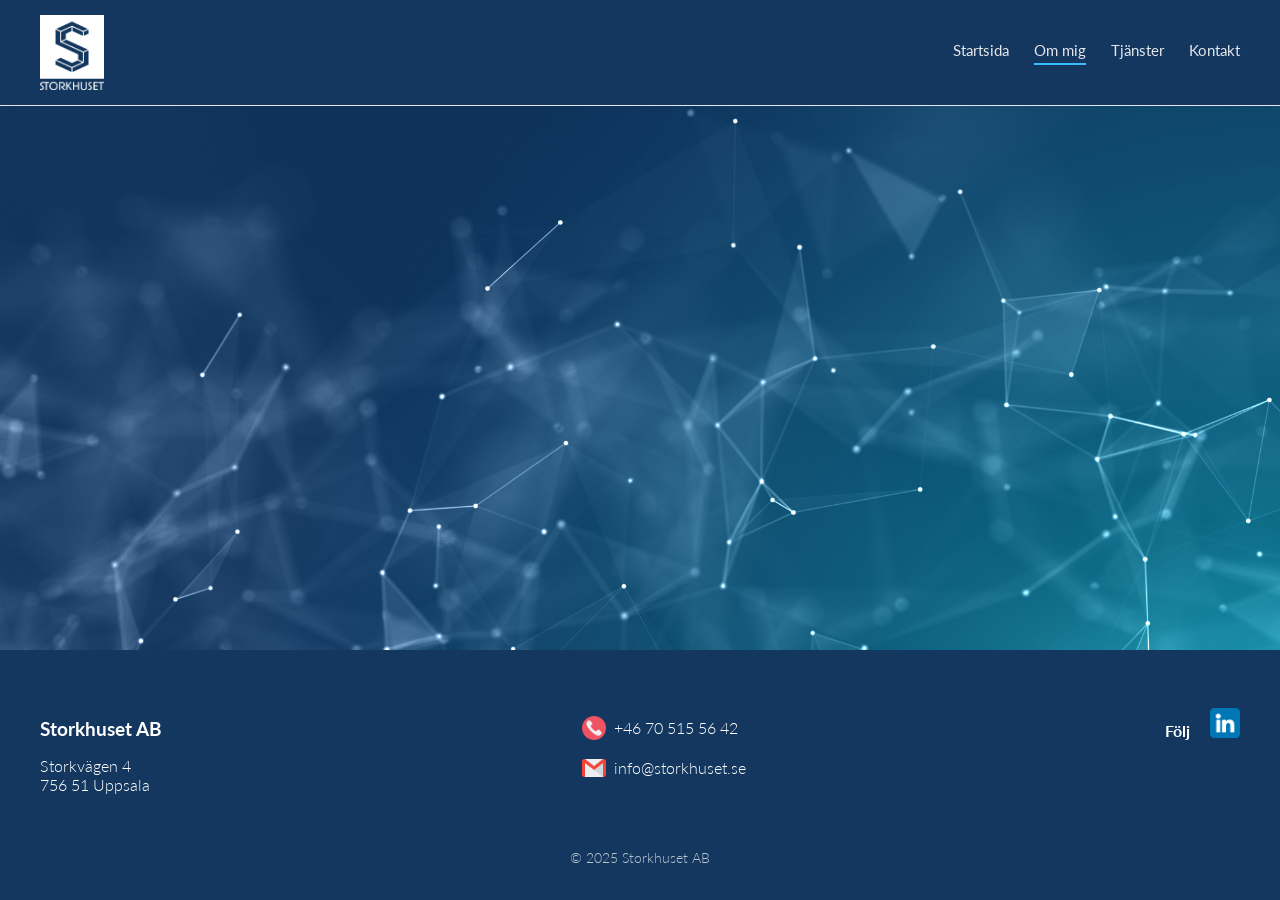
==== about.html @ 8597b48b "styling" ====
<!DOCTYPE html>
<html lang="sv">

<head>
  <link href="https://fonts.googleapis.com/css2?family=Lato:wght@300;400;700&family=Playfair+Display:wght@400;700&display=swap" rel="stylesheet">
<link rel="icon" type="image/png" href="img/logga.png">
  <meta charset="UTF-8">
  <meta name="viewport" content="width=device-width, initial-scale=1.0">
  <title>Storkhuset</title>
  <link rel="stylesheet" href="style.css">
</head>

<body>

<header class="site-header">
  <div class="header-inner">

    <div class="logo-area">
      <img src="img/logga.png" alt="Logga" class="logga">
    </div>

    <nav class="main-nav">
      <a href="index.html" class="nav-box">Startsida</a>
      <a href="about.html" class="nav-box active">Om mig</a>
      <a href="tjänster.html" class="nav-box">Tjänster</a>
      <a href="kontakt.html"  class="nav-box">Kontakt</a>
    </nav>

  </div>
</header>

<main>

</main>

<footer class="site-footer">

    <div class="footer-inner">
  
      <div class="footer-col">
        <h3>Storkhuset AB</h3>
        <p>
          Storkvägen 4<br>
          756 51 Uppsala
        </p>
      </div>
  
      <div class="footer-col">
        <p class="contact-item">
         <img src="img/phone-call.png" alt="phone" class="icon"> 
         +46 70 515 56 42
        </p>
        <p class="contact-item">
        <img src="img/gmail.png" alt="mail" class="icon">
        info@storkhuset.se
      </p>
      </div>

      <div class="footer-col">
        <div class="follow-row">
          <h4>Följ</h4>
          <a href="https://www.linkedin.com">
            <img src="img/linkedin.png" alt="LinkedIn" class="icon">
          </a>
        </div>
      </div>
  
    </div>
  
    <p class="footer-copy">© 2025 Storkhuset AB</p>
  
  </footer>
</body>


</html>
---- style.css ----
html, body {
  height: 100%;
  margin: 0;
  
}

body {
  display: flex;
  flex-direction: column;
  font-family: 'Lato', sans-serif;
  font-weight: 300;
  
}

main {
  flex: 1;
  background-image: url("img/background.png");
  background-size: cover;      
  background-position: center; 
}

.intro {
  display: flex;
  gap: 50px; 
  padding: 50px;
  flex-wrap: wrap;
  border-bottom: 1px solid white;
}

.name-card, .company-card {
  background-color: #f0f0f0; 
  padding: 20px;
  border-radius: 8px;
  flex: 1; 
  min-width: 300px; 
  font-family: 'Playfair Display', serif;
  font-weight: 400; /* elegant men inte för tjock */
}

.name-card h1
,
.company-card h1 {
  font-size: 36px;
  margin: 0 0 10px 0;
  border-bottom: 2px solid #225d81;
  display: inline-block;
  color:  #225d81;
  font-family: 'Playfair Display', serif;
  font-weight: 400; /* elegant men inte för tjock */
}

.name-card h2
,
.company-card  h2 {
  font-family: 'Playfair Display', serif;
  font-size: 20px;
  margin-bottom: 15px; 
  color: #13375f;    
  font-weight: 400; /* elegant men inte för tjock */
}

.name-card2 .divider {
  display: inline-block;
  width: 2px;                /* tjocklek på linjen */
  height: 70px;              /* höjd på linjen */
  background-color: #225d81; /* färg på linjen */
}
.name-card2  {
  display: flex;
  align-items: center;       /* centrerar vertikalt */
  gap: 15px; 
}
.name-card h3
,
.company-card  h3 {
  font-size: 18px;
  margin-bottom: 15px;   
  font-family: 'Playfair Display', serif;
  font-weight: 400; /* elegant men inte för tjock */    
}

.projects {
  padding: 25px 50px;
}

.projects h2 {
  font-family: 'Playfair Display', serif;
  font-size: 25px;
  color: white;
  margin-bottom: 40px;
  border-left: 5px solid white;
  padding-left: 15px;
}

.project-grid {
  display: grid;
  grid-template-columns: repeat(auto-fit, minmax(250px, 1fr));
  gap: 30px;
}

.project-bubble {
  background-color: #ffffff;
  border-radius: 16px;
  padding: 25px;
  box-shadow: 0 10px 25px rgba(0,0,0,0.08);
  padding-top: 8px;

}

.project-bubble h3 {
  font-family: 'Playfair Display', serif;
  font-size: 20px;
  margin-bottom: 10px;
  color: #13375f;
}

.project-bubble p {
  font-family: 'Lato', sans-serif;
  font-size: 15px;
  color: #333;
  line-height: 1.6;
}

.project-meta {
  font-family: 'Lato', sans-serif;
  font-size: 14px;
  color: #225d81;
  border-top: 1px solid #225d81;
  padding-top: 10px;
  margin-top: auto; /* trycker ner företaget längst ner */
}

.site-header {
  background-color: #13375f;
  color: #ffffff;
  padding: 15px 30px;
  border-bottom: 1px solid #e5e7eb;
}

.header-inner {
  max-width: 1200px;
  margin: 0 auto;
  display: flex;
  justify-content: space-between;
  align-items: center;
}

/* Logga + text */
.logo-area {
  display: flex;
  align-items: center;
  gap: 15px;
}

.logga {
  height: 75px;
  width: auto;
}

.logo-area h1 {
  font-size: 1.4rem;
  margin: 0;
  color: #111827;
}


.site-footer {
  background-color: #13375f;
  color: #ffffff;
  padding: 50px 20px 20px;
}

.footer-inner {
  max-width: 1200px;
  margin: 0 auto;
  display: flex;
  justify-content: space-between;
  gap: 40px;
}

.footer-col h3,
.footer-col h4 {
  margin-bottom: 10px;
}

.footer-social img {
  width: 28px;
}

.footer-copy {
  text-align: center;
  margin-top: 40px;
  font-size: 0.85rem;
  opacity: 0.7;
}

.contact-item {
  display: flex;
  align-items: center;
  gap: 8px;   /* avstånd mellan ikon och text */
  margin-bottom: 8px;
}

.contact-item .icon {
  width: 24px;
  height: 24px;
  object-fit: contain;
}

.follow-row {
  display: flex;
  align-items: center; 
  gap: 20px;           
}
.follow-row .icon {
  width: 30px;  
  height: 30px;
  object-fit: contain;
}
.main-nav {
  display: flex;
  gap: 15px;
}

.main-nav {
  display: flex;
  gap: 25px;
}

.nav-box {
  text-decoration: none;
  color: #e5e7eb;
  font-size: 0.95rem;
  font-weight: 400;
  padding-bottom: 4px;
  border-bottom: 2px solid transparent;
  transition: border-color 0.2s ease, opacity 0.2s ease;
}

/* Hover */
.nav-box:hover {
  opacity: 0.8;
}

/* Aktiv sida */
.nav-box.active {
  border-bottom: 2px solid #38bdf8;
}





@media (max-width: 768px) {
  .header-inner {
    flex-direction: column;
    gap: 15px;
  }
}

.site-header {
  position: sticky;
  top: 0;
  z-index: 1000;
}

.footer-copy{
  color: white;
}
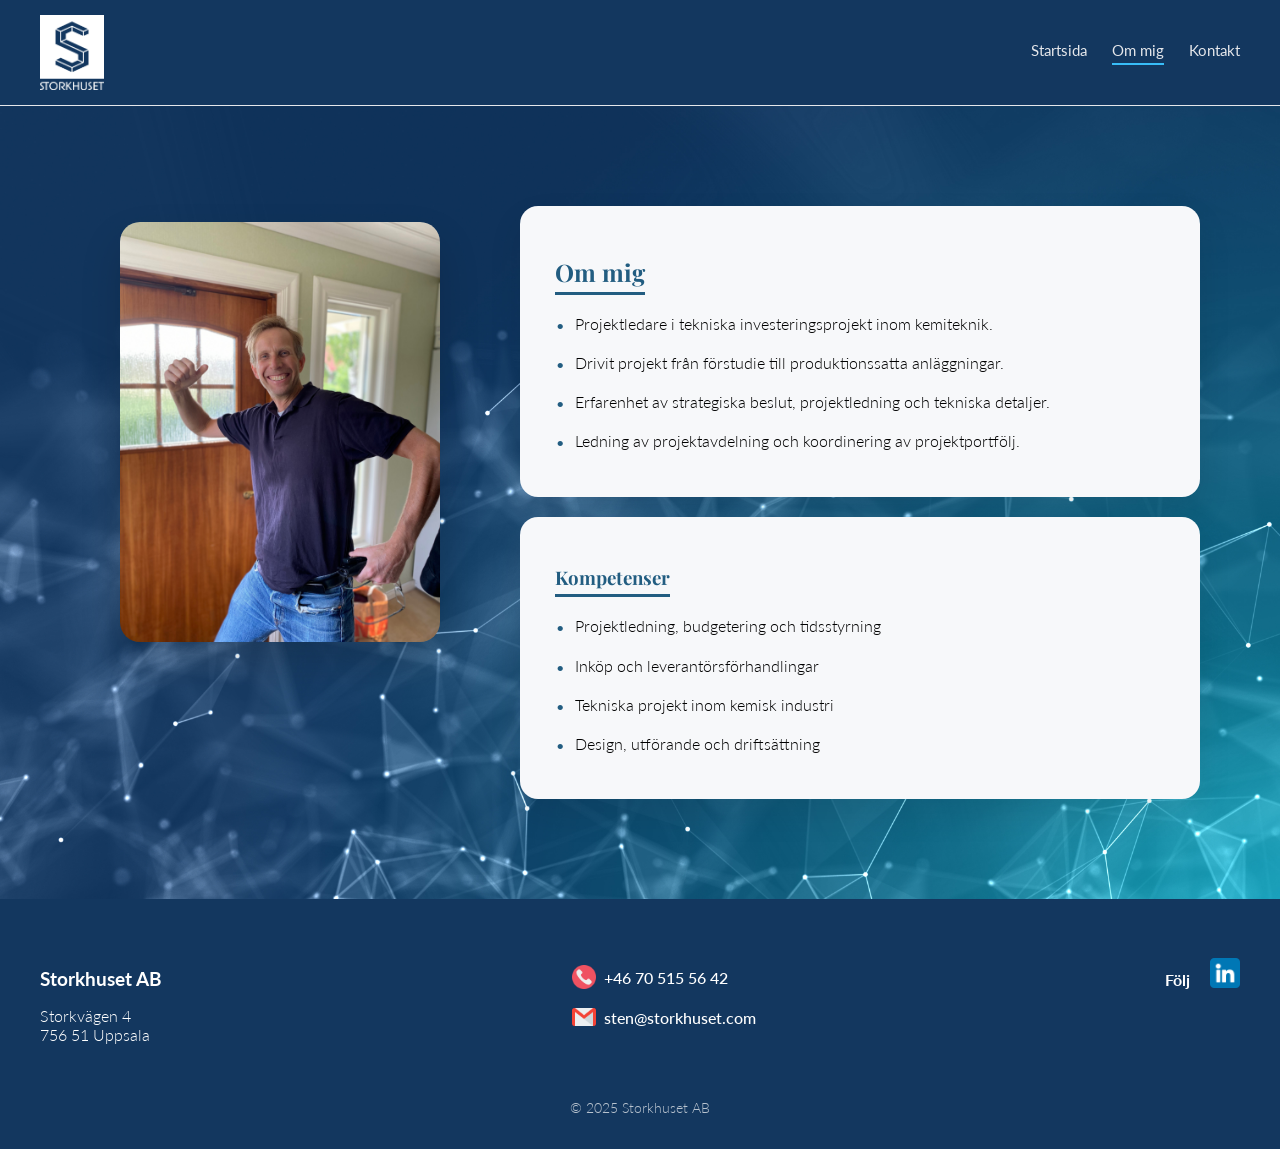
==== commit 73e21f66: "kontakt" ====
--- a/about.html
+++ b/about.html
@@ -3,7 +3,7 @@
 
 <head>
   <link href="https://fonts.googleapis.com/css2?family=Lato:wght@300;400;700&family=Playfair+Display:wght@400;700&display=swap" rel="stylesheet">
-<link rel="icon" type="image/png" href="img/logga.png">
+<link rel="icon" type="image/png" href="img/loggalink.png">
   <meta charset="UTF-8">
   <meta name="viewport" content="width=device-width, initial-scale=1.0">
   <title>Storkhuset</title>
@@ -22,7 +22,6 @@
     <nav class="main-nav">
       <a href="index.html" class="nav-box">Startsida</a>
       <a href="about.html" class="nav-box active">Om mig</a>
-      <a href="tjänster.html" class="nav-box">Tjänster</a>
       <a href="kontakt.html"  class="nav-box">Kontakt</a>
     </nav>
 
@@ -30,6 +29,36 @@
 </header>
 
 <main>
+
+    <section class="about-section">
+        <figure class="profile-figure">
+          <img src="img/profile.png" alt="Profilbild">
+        </figure>
+      
+        <div class="about-content">
+          <div class="bubble about-text">
+            <h2>Om mig</h2>
+            <ul>
+              <li>Projektledare i tekniska investeringsprojekt inom kemiteknik.</li>
+              <li>Drivit projekt från förstudie till produktionssatta anläggningar.</li>
+              <li>Erfarenhet av strategiska beslut, projektledning och tekniska detaljer.</li>
+              <li>Ledning av projektavdelning och koordinering av projektportfölj.</li>
+            </ul>
+          </div>
+      
+          <div class="bubble competencies">
+            <h3>Kompetenser</h3>
+            <ul>
+              <li>Projektledning, budgetering och tidsstyrning</li>
+              <li>Inköp och leverantörsförhandlingar</li>
+              <li>Tekniska projekt inom kemisk industri</li>
+              <li>Design, utförande och driftsättning</li>
+            </ul>
+          </div>
+        </div>
+      </section>
+      
+  
 
 </main>
 
@@ -48,11 +77,15 @@
       <div class="footer-col">
         <p class="contact-item">
          <img src="img/phone-call.png" alt="phone" class="icon"> 
-         +46 70 515 56 42
-        </p>
+        <a href="tel:+46705155642" class="contact-link">
+          +46 70 515 56 42
+        </a>
+      </p>
         <p class="contact-item">
         <img src="img/gmail.png" alt="mail" class="icon">
-        info@storkhuset.se
+        <a href="mailto:sten@storkhuset.com" class="contact-link">
+        sten@storkhuset.com
+      </a>
       </p>
       </div>
 
--- a/style.css
+++ b/style.css
@@ -1,3 +1,4 @@
+/* ALLMÄN */
 html, body {
   height: 100%;
   margin: 0;
@@ -25,6 +26,7 @@
   padding: 50px;
   flex-wrap: wrap;
   border-bottom: 1px solid white;
+  
 }
 
 .name-card, .company-card {
@@ -36,6 +38,117 @@
   font-family: 'Playfair Display', serif;
   font-weight: 400; /* elegant men inte för tjock */
 }
+
+.name-card:hover {
+  transform: translateY(-6px);              
+  box-shadow: 0 14px 30px rgba(0,0,0,0.12); 
+}
+
+.company-card:hover {
+  transform: translateY(-6px);              
+  box-shadow: 0 14px 30px rgba(0,0,0,0.12); 
+}
+
+/* Själva länken */
+.contact-link {
+  color: white;          /* eller samma färg som texten */
+  text-decoration: none; /* ta bort blå underline */
+  font-weight: 500;
+}
+
+/* Hover-effekt (valfri men snygg) */
+.contact-link:hover {
+  text-decoration: underline;
+  opacity: 0.9;
+}
+
+
+/* ------------------ About Section Layout ------------------ */
+.about-section {
+  display: flex;
+  gap: 40px;
+  align-items: flex-start;
+  padding: 100px 80px;
+  max-width: 1200px;
+  margin: 0 auto;
+  flex-wrap: wrap;
+}
+
+/* Profilbild */
+.profile-figure {
+  width: 320px;
+  height: 420px;
+  border-radius: 20px;
+  overflow: hidden;
+  flex-shrink: 0;
+  box-shadow: 0 20px 40px rgba(0,0,0,0.15);
+}
+
+.profile-figure img {
+  width: 100%;
+  height: 100%;
+  object-fit: cover;
+  display: block;
+}
+
+/* Bubblor bredvid profilbilden */
+.about-content {
+  display: flex;
+  flex-direction: column;
+  gap: 20px;
+  flex: 1;
+  min-width: 250px;
+}
+
+
+/* Enskild bubbla */
+.bubble {
+  background-color: #f7f8fa;
+  border-radius: 18px;
+  padding: 30px 35px;
+  box-shadow: 0 15px 35px rgba(0,0,0,0.08);
+}
+
+/* Rubriker */
+.about-text h2,
+.competencies h3 {
+  font-family: 'Playfair Display', serif;
+  color: #225d81;
+  margin-bottom: 15px;
+  border-bottom: 3px solid #225d81;
+  display: inline-block;
+  padding-bottom: 4px;
+}
+
+/* Listor / punkter */
+.about-text ul,
+.competencies ul {
+  list-style: none;
+  padding-left: 0;
+  margin: 0;
+}
+
+.about-text li,
+.competencies li {
+  font-family: 'Lato', sans-serif;
+  font-size: 16px;
+  line-height: 1.7;
+  margin-bottom: 12px;
+  padding-left: 20px;
+  position: relative;
+}
+
+.about-text li::before,
+.competencies li::before {
+  content: "•";
+  position: absolute;
+  left: 0;
+  color: #225d81;
+  font-size: 18px;
+}
+
+
+
 
 .name-card h1
 ,
@@ -130,6 +243,11 @@
   margin-top: auto; /* trycker ner företaget längst ner */
 }
 
+.project-bubble:hover {
+  transform: translateY(-6px);              /* lyfter boxen */
+  box-shadow: 0 14px 30px rgba(0,0,0,0.12); /* tydligare skugga */
+}
+
 .site-header {
   background-color: #13375f;
   color: #ffffff;
@@ -247,6 +365,65 @@
   border-bottom: 2px solid #38bdf8;
 }
 
+.contact-page {
+  max-width: 600px;
+  margin: 60px auto;
+  padding: 30px;
+}
+
+.contact-page h2 {
+  text-align: center;
+  margin-bottom: 30px;
+  color: white;
+}
+
+#kontaktForm {
+  display: flex;
+  flex-direction: column;
+  gap: 15px;
+}
+
+#kontaktForm input,
+#kontaktForm textarea {
+  padding: 12px;
+  border-radius: 8px;
+  border: 2px solid #ccc;
+  font-size: 1rem;
+}
+
+#kontaktForm button {
+  background: #005a96;;
+  color: white;
+  border: none;
+  padding: 14px;
+  border-radius: 8px;
+  cursor: pointer;
+  font-size: 1rem;
+}
+
+#status {
+  color: white;
+  margin-top: 10px;
+  font-weight: 500;
+}
+
+#kontaktForm button:hover {
+  background: #005a96;
+}
+
+#status {
+  margin-top: 10px;
+  font-weight: 500;
+}
+
+#kontaktForm label {
+  color: #ffffff;      /* vit text */
+  font-weight: 600;
+}
+
+
+
+
 
 
 
@@ -268,3 +445,16 @@
   color: white;
 }
 
+
+@media (max-width: 900px) {
+  .about-section {
+    flex-direction: column;
+    align-items: center;
+    padding: 50px 20px;
+  }
+  
+  .about-content {
+    width: 100%;
+  }
+}
+
